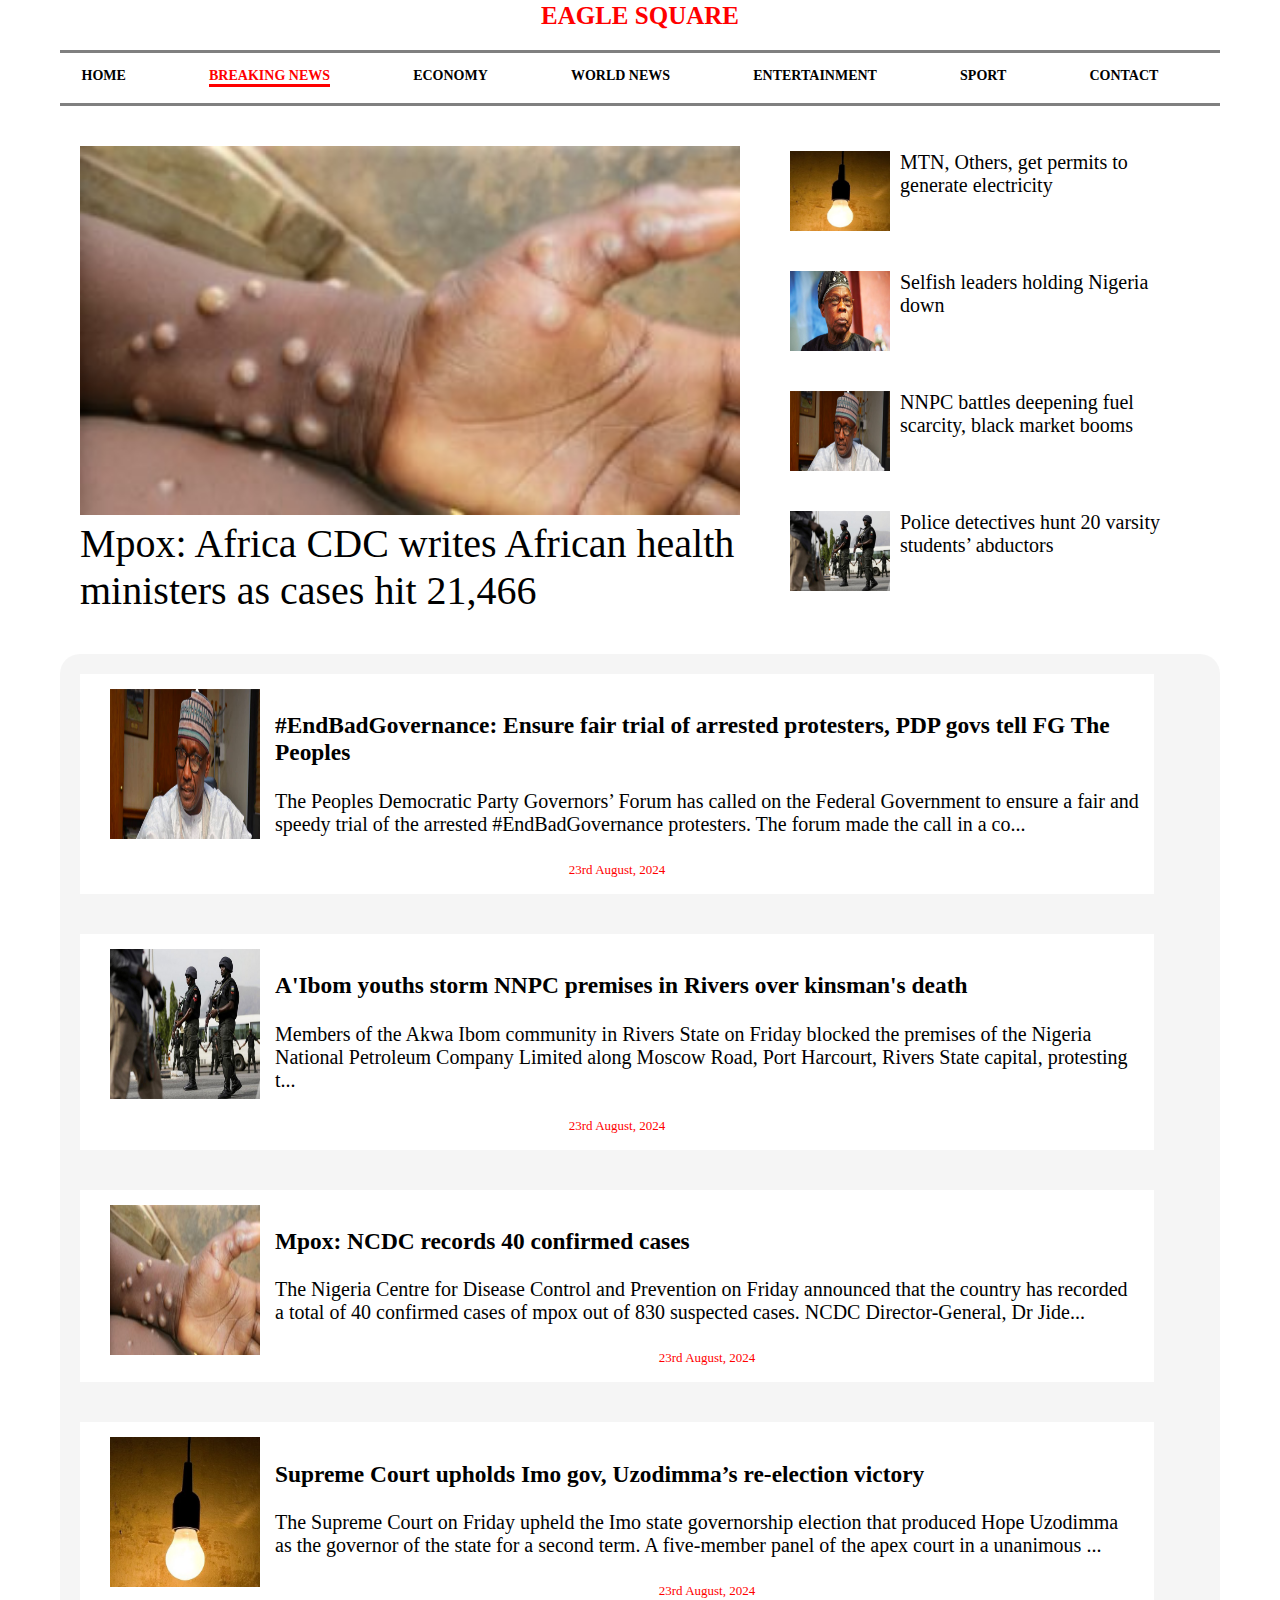
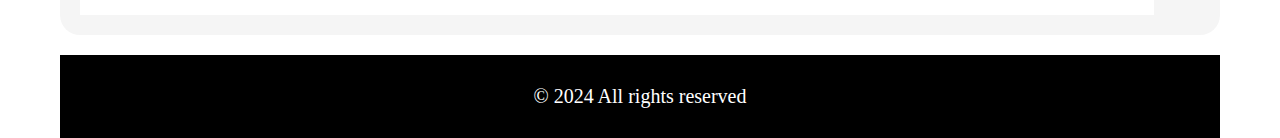
==== breakingnews.html @ 542c018c "My First Commit" ====
<!DOCTYPE html>
<html>
    <head>
        <meta charset="Utf-8">
        <title>Breaking News</title>
        <link rel="stylesheet" href="style.css">
        <link rel="stylesheet" href="break.css">
    </head>
    <body>
        <div class="container">
            <header>
                <div class="name">
                    <h1>EAGLE SQUARE</h1>
                </div>
                
                <nav class="sitenav">
                    <ul class="group">
                        <li><a href="index.html">HOME</a></li>
                        <li><a class="active" href="breakingnews.html">BREAKING NEWS</a></li>
                        <li><a href="economy.html">ECONOMY</a></li>
                        <li><a href="worldnews.html">WORLD NEWS</a></li>
                        <li><a href="entertainment.html">ENTERTAINMENT</a></li>
                        <li><a href="sport.html">SPORT</a></li>
                        <li><a href="contact.html">CONTACT</a></li>
                    </ul>
                </nav>
            </header>
            <div class="devtonic group">
                <div class="main-area">
                    <div class="breakingNews">
                        <img src="Images/monkeypox-313x175.jpg">
                        <span>Mpox: Africa CDC writes African health ministers as cases hit 21,466</span>
                    </div>
                </div>
                <aside class="contentarea">
                    <div class="topNews group">                
                        <div class="top1">
                            <img src="Images/Electricity-NEPA-e1683862542346.jpg">
                            <div class="top1text">
                                <p>MTN, Others, get permits to generate electricity</p>
                            </div>
                        </div>
                        <div class="top1">
                            <img src="Images/Olusegun-Obasanjo.jpg">
                            <div class="top1text">
                                <p>Selfish leaders holding Nigeria down</p>
                            </div>
                        </div>
                        <div class="top1">
                            <img src="Images/Mele-Kyari.jpg">
                            <div class="top1text">
                                <p>NNPC battles deepening fuel scarcity, black market booms</p>
                            </div>
                        </div>
                        <div class="top1">
                            <img src="Images/Policee.jpg">
                            <div class="top1text">
                                <p>Police detectives hunt 20 varsity students’ abductors</p>
                            </div>
                        </div>
                    </div>
                </aside>
            </div>
            <div class="picNews group">
                <div class="picNewsBg">
                    <img src="Images/Mele-Kyari.jpg">
                    <h3>#EndBadGovernance: Ensure fair trial of arrested protesters, PDP govs tell FG
                        The Peoples</h3>
                    <p>The Peoples Democratic Party Governors’ Forum has called on the Federal Government
                       to ensure a fair and speedy trial of the arrested #EndBadGovernance protesters. The forum made the call in a co...
                    </p>
                    <div class="dateName">
                        <span>23rd August, 2024</span>
                    </div>    
                </div>
                <div class="picNewsBg">
                    <img src="Images/Policee.jpg">
                    <h3>A'Ibom youths storm NNPC premises in Rivers over kinsman's death</h3>
                    <p>Members of the Akwa Ibom community in Rivers State on Friday blocked
                        the premises of the Nigeria National Petroleum Company Limited along Moscow Road, Port Harcourt, Rivers State capital, protesting t...      
                    </p>
                    <div class="dateName">
                        <span>23rd August, 2024</span>
                    </div>    
                </div>
                <div class="picNewsBg">
                    <img src="Images/monkeypox-313x175.jpg">
                    <h3>Mpox: NCDC records 40 confirmed cases</h3>
                    <p>The Nigeria Centre for Disease Control and Prevention on Friday announced that the country has recorded
                        a total of 40 confirmed cases of mpox out of 830 suspected cases. NCDC Director-General, Dr Jide...
                    </p>
                    <div class="dateName">
                        <span>23rd August, 2024</span>
                    </div>    
                </div>
                <div class="picNewsBg">
                    <img src="Images/Electricity-NEPA-e1683862542346.jpg">
                    <h3>Supreme Court upholds Imo gov, Uzodimma’s re-election victory</h3>
                    <p>The Supreme Court on Friday upheld the Imo state governorship election
                        that produced Hope Uzodimma as the governor of the state for a second term. A five-member panel of the apex court in a unanimous ... 
                    </p>
                    <div class="dateName">
                        <span>23rd August, 2024</span>
                    </div>    
                </div>
            </div>
            <footer>
                <p>&copy; 2024 All rights reserved</p>
            </footer>
        </div>
    </body>
</html>
---- style.css ----
body{
    background: white;
    font-family: 'Times New Roman';
    font-size: 14px;
    margin: 0;
    padding: 0;
}
.container{
    max-width: 960px;
    padding-left: 20px;
    padding-right: 20px;
    margin-left: auto;
    margin-right: auto;
    box-sizing: border-box;
    margin-top: -18px;
    margin-bottom: 0;
}
@media screen and (min-width:1200px) {
    body{
        font-size: 20px;
    }
    .container{
        max-width: 1200px;
        margin-left: auto;
        margin-right: auto;
        box-sizing: border-box;
        padding-left: 20px;
        padding-right: 20px;
        margin-top: -18px;
        margin-bottom: 0;
    }
    
}
@media screen and (max-width:480px) {
    body{
        font-size: 14px;
    }
    .container{
        max-width: 480px;
        margin-left: auto;
        margin-right: auto;
        box-sizing: border-box;
        padding-left: 10px;
        padding-right: 10px;
        margin-top: -18px;
        margin-bottom: 0;
    }
}
.name{
    margin-top: 20px;
    margin-bottom: 20px;
}
.name h1{
    text-align: center;
    color: red;
    font-size: 25px;
    font-family: 'Tahoma';
}
.sitenav{
    height: 50px;
    border-top: 3px solid gray;
    border-bottom: 3px solid gray;
}
.sitenav ul{
    margin: 0;
    padding: 0;
    display: flex;
    justify-content: flex-end;
}
.sitenav li{
    list-style: none;
    float: left;
    margin-left: auto;
    margin-right: auto;
    margin-top: 10px;
}
.sitenav a{
    margin-top: 5px;
    margin-bottom: 5px;
    display: block;
    margin-right: 50px;
    margin-left: 10px;
    font-size: 14px;
    text-decoration: none;
    color: black;
    font-weight: 600;
}
.sitenav a.active{
    color: red;
    border-bottom: 3px solid red;
}
.sitenav a:hover{
    color: red;
    border-bottom: 3px solid red;
    transition: 0.2s;
}
.devtonic{
    margin-top: 20px;
}
.contactform{
    background: rgb(255, 239, 239);
    height: 180px;
    padding: 10px 10px;
    text-align: center;
    border-radius: 15px;
}
label{
    font-size: 18px;
    font-weight: 500;
}
input{
    height: 20px;
    width: 70%;
    margin-left: 8px;
}
.sub{
    height: 25px;
    width: 20%;
    margin-top: 10px;
    margin-right: 142px;
    background: red;
    color: #efefef;
    border-radius: 7px;
}
.main-area{
    float: left;
    width: 600px;
    box-sizing: border-box;
    margin-right: 20px;
    padding: 20px;
}
.content-area{
    float: left;
    width: 300px;
    margin-top: 18px;
}
@media screen and (min-width:1200px) {
    .main-area{
        width: 700px;
        margin-right: 30px;
    }
    .content-area{
        width: 400px;
    }
}
@media screen and(max-width:480px) {
    .main-area{
        width: 160px;
        margin-right: 20px;
    }
    .content-area{
        width: 120px;
    }
}
.group:before,
.group:after{
    display: table;
    content: "";
}
.group:after{
    clear: both;
}
.group{
    zoom: 1;
}
.topNews{
    margin-top: 5px;
}
.topNews h2{
    color: red;
    border-top: 3px solid gray;
    border-bottom: 3px solid gray;
    z-index: 3;
    padding-left: 20px;
    text-align: center;
}
.top1{
    height: 100px;
    margin-top: 5px;
    margin-bottom: 5px;
}
.top1 img{
    float: left;
    height: 80px;
    width: 100px;
    margin-right: 10px;
}
.top1 p{
    font-size: 20px;
}
.breakingNews img{
    width: 100%;
}
.breakingNews span{
    font-size: 40px;
}
.picNews{
    margin-top: 20px;
    background-color: #ababab1e;
    width: 100%;
    border-radius: 20px;
}
.picNews h2{
    text-align: center;
    color: red;
}
.image1{
    text-align: center;
    float: left;
    margin-left: 15px;
    width: 250px;
}
.image2{
    text-align: center;
    float: left;
    margin-left: 15px;
    width: 250px;
}
.image3{
    text-align: center;
    float: left;
    margin-left: 15px;
    width: 250px;
}
.image4{
    text-align: center;
    float: left;
    margin-left: 15px;
    width: 250px;
}
.image1 img{
    height: 250px;
    width: 200px;
}
.image2 img{
    height: 250px;
    width: 200px;
}
.image3 img{
    height: 250px;
    width: 200px;
}
.image4 img{
    height: 250px;
    width: 200px;
}
footer{
    margin-top: 20px;
    text-align: center;
    background-color: black;
    color: white;
    font-size: 100%;
    padding-top: 10px;
    padding-bottom: 10px;
}
---- break.css ----
.main-area{
    float: left;
    width: 600px;
    box-sizing: border-box;
    margin-right: 20px;
    padding: 20px;
}
.contentarea{
    float: left;
    width: 100%;
}
@media screen and (min-width:1200px) {
    .main-area{
        width: 700px;
        margin-right: 30px;
    }
    .contentarea{
        width: 400px;
    }
}
@media screen and(max-width:480px) {
    .main-area{
        width: 160px;
        margin-right: 20px;
    }
    .contentarea{
        width: 120px;
    }
}
.picNewsBg{
    background: white;
    width: 90%;
    height: auto;
    float: left;
    padding: 15px 15px;
    margin-bottom: 20px;
    margin-top: 20px;
    margin-left: 20px;
}
.picNewsBg img{
    height: 150px;
    width: 150px;
    float: left;
    margin-right: 15px;
    margin-left: 15px;
}
.picNewsBg span{
    text-align: center;
    color: red;
    font-size: 13px;
}
.dateName{
    text-align: center;
}
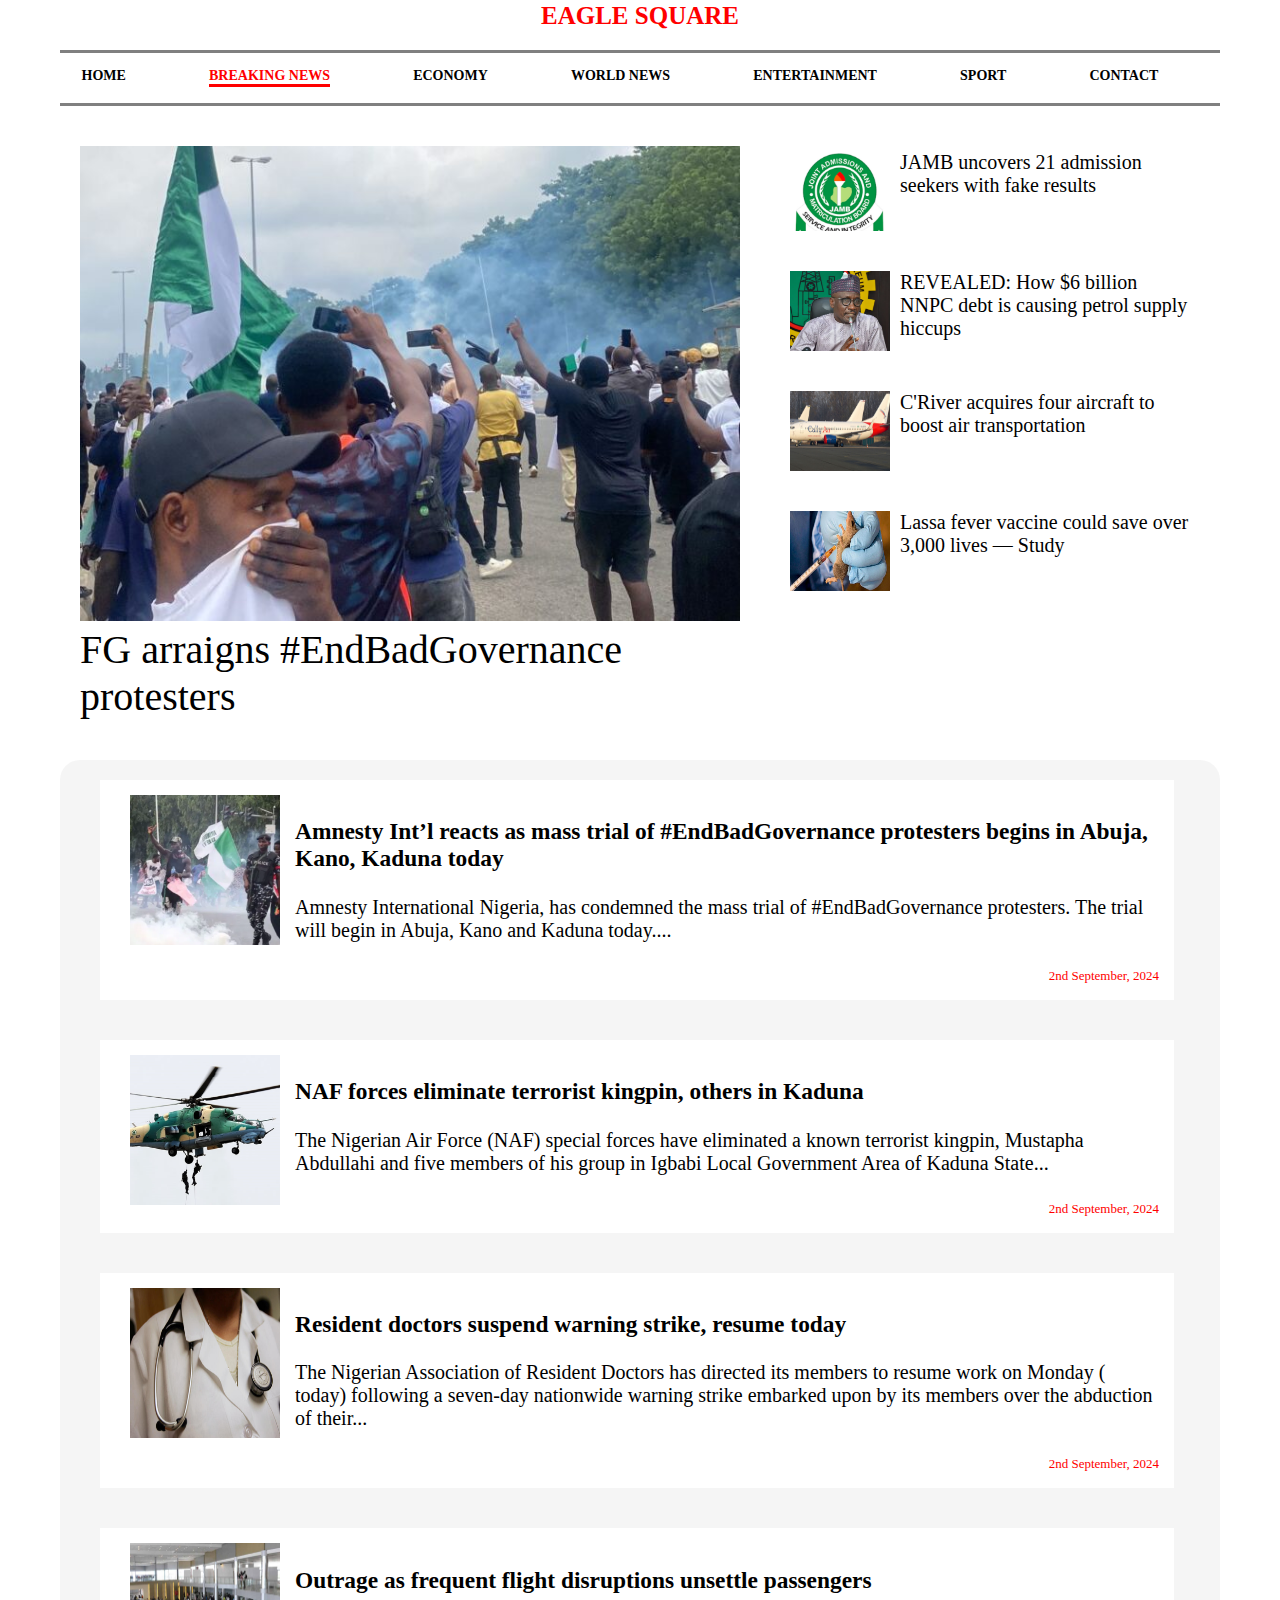
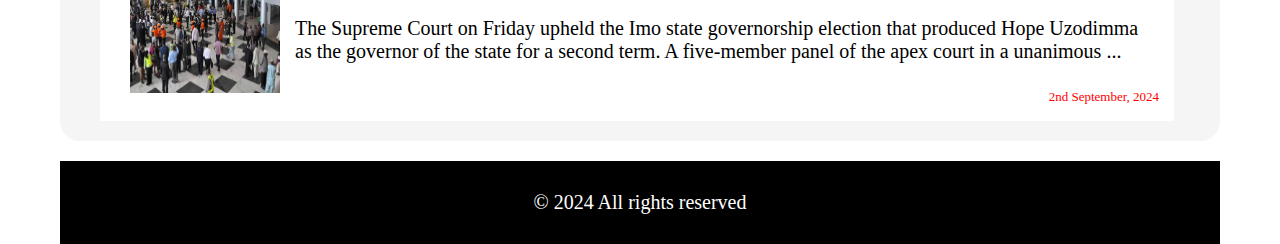
==== commit 03d24263: "new changes" ====
--- a/breakingnews.html
+++ b/breakingnews.html
@@ -28,80 +28,97 @@
             <div class="devtonic group">
                 <div class="main-area">
                     <div class="breakingNews">
-                        <img src="Images/monkeypox-313x175.jpg">
-                        <span>Mpox: Africa CDC writes African health ministers as cases hit 21,466</span>
+                        <a href="https://punchng.com/fg-arraigns-endbadgovernance-protesters/">
+                            <img src="Images/end.jpeg">
+                            <span>FG arraigns #EndBadGovernance protesters</span>
+                        </a>
                     </div>
                 </div>
                 <aside class="contentarea">
                     <div class="topNews group">                
                         <div class="top1">
-                            <img src="Images/Electricity-NEPA-e1683862542346.jpg">
-                            <div class="top1text">
-                                <p>MTN, Others, get permits to generate electricity</p>
-                            </div>
+                            <a href="https://punchng.com/jamb-uncovers-21-admission-seekers-with-fake-results/#google_vignette">
+                                <img src="Images/jamb.png">
+                                <div class="top1text">
+                                    <p>JAMB uncovers 21 admission seekers with fake results</p>
+                                </div>
+                            </a>
                         </div>
                         <div class="top1">
-                            <img src="Images/Olusegun-Obasanjo.jpg">
-                            <div class="top1text">
-                                <p>Selfish leaders holding Nigeria down</p>
-                            </div>
+                            <a href="https://www.vanguardngr.com/2024/09/revealed-how-6-billion-nnpc-debt-is-causing-petrol-supply-hiccups/">
+                                <img src="Images/nnpc.png">
+                                <div class="top1text">
+                                    <p>REVEALED: How $6 billion NNPC debt is causing petrol supply hiccups</p>
+                                </div>
+                            </a>
                         </div>
                         <div class="top1">
-                            <img src="Images/Mele-Kyari.jpg">
-                            <div class="top1text">
-                                <p>NNPC battles deepening fuel scarcity, black market booms</p>
-                            </div>
+                            <a href="https://guardian.ng/news/criver-acquires-four-aircraft-to-boost-air-transportation/">
+                                <img src="Images/plane.jpg">
+                                <div class="top1text">
+                                    <p>C'River acquires four aircraft to boost air transportation</p>
+                                </div>
+                            </a>
                         </div>
                         <div class="top1">
-                            <img src="Images/Policee.jpg">
-                            <div class="top1text">
-                                <p>Police detectives hunt 20 varsity students’ abductors</p>
-                            </div>
+                            <a href="https://punchng.com/lassa-fever-vaccine-could-save-over-3000-lives-study/">
+                                <img src="Images/LASSA-FEVER.jpg">
+                                <div class="top1text">
+                                    <p>Lassa fever vaccine could save over 3,000 lives — Study</p>
+                                </div>
+                            </a>
                         </div>
                     </div>
                 </aside>
             </div>
             <div class="picNews group">
                 <div class="picNewsBg">
-                    <img src="Images/Mele-Kyari.jpg">
-                    <h3>#EndBadGovernance: Ensure fair trial of arrested protesters, PDP govs tell FG
-                        The Peoples</h3>
-                    <p>The Peoples Democratic Party Governors’ Forum has called on the Federal Government
-                       to ensure a fair and speedy trial of the arrested #EndBadGovernance protesters. The forum made the call in a co...
-                    </p>
-                    <div class="dateName">
-                        <span>23rd August, 2024</span>
-                    </div>    
+                    <a href="https://www.vanguardngr.com/2024/09/ai-reacts-as-mass-trial-of-endbadgovernance-protesters-begins-in-abuja-kano-kaduna-today/">
+                        <img src="Images/amnesty.png">
+                        <h3>Amnesty Int’l reacts as mass trial of #EndBadGovernance protesters begins in Abuja, Kano, Kaduna today</h3>
+                        <p>Amnesty International Nigeria, has condemned the mass trial of #EndBadGovernance protesters.
+                            The trial will begin in Abuja, Kano and Kaduna today....
+                        </p>
+                        <div class="dateName">
+                            <span>2nd September, 2024</span>
+                        </div>
+                    </a>
                 </div>
                 <div class="picNewsBg">
-                    <img src="Images/Policee.jpg">
-                    <h3>A'Ibom youths storm NNPC premises in Rivers over kinsman's death</h3>
-                    <p>Members of the Akwa Ibom community in Rivers State on Friday blocked
-                        the premises of the Nigeria National Petroleum Company Limited along Moscow Road, Port Harcourt, Rivers State capital, protesting t...      
-                    </p>
-                    <div class="dateName">
-                        <span>23rd August, 2024</span>
-                    </div>    
+                    <a href="https://guardian.ng/news/naf-forces-eliminate-terrorist-kingpin-others-in-kaduna/">
+                        <img src="Images/airforce.png">
+                        <h3>NAF forces eliminate terrorist kingpin, others in Kaduna</h3>
+                        <p>The Nigerian Air Force (NAF) special forces have eliminated a known terrorist kingpin, Mustapha Abdullahi and five members
+                            of his group in Igbabi Local Government Area of Kaduna State...      
+                        </p>
+                        <div class="dateName">
+                            <span>2nd September, 2024</span>
+                        </div>
+                    </a>
                 </div>
                 <div class="picNewsBg">
-                    <img src="Images/monkeypox-313x175.jpg">
-                    <h3>Mpox: NCDC records 40 confirmed cases</h3>
-                    <p>The Nigeria Centre for Disease Control and Prevention on Friday announced that the country has recorded
-                        a total of 40 confirmed cases of mpox out of 830 suspected cases. NCDC Director-General, Dr Jide...
-                    </p>
-                    <div class="dateName">
-                        <span>23rd August, 2024</span>
-                    </div>    
+                    <a href="https://punchng.com/resident-doctors-suspend-warning-strike-resume-today/">
+                        <img src="Images/Doctorsthethoscope.jpg">
+                        <h3>Resident doctors suspend warning strike, resume today</h3>
+                        <p>The Nigerian Association of Resident Doctors has directed its members to resume work on Monday ( today) following a seven-day
+                            nationwide warning strike embarked upon by its members over the abduction of their...
+                        </p>
+                        <div class="dateName">
+                            <span>2nd September, 2024</span>
+                        </div>
+                    </a>
                 </div>
                 <div class="picNewsBg">
-                    <img src="Images/Electricity-NEPA-e1683862542346.jpg">
-                    <h3>Supreme Court upholds Imo gov, Uzodimma’s re-election victory</h3>
-                    <p>The Supreme Court on Friday upheld the Imo state governorship election
-                        that produced Hope Uzodimma as the governor of the state for a second term. A five-member panel of the apex court in a unanimous ... 
-                    </p>
-                    <div class="dateName">
-                        <span>23rd August, 2024</span>
-                    </div>    
+                    <a href="https://www.vanguardngr.com/2024/08/outrage-as-frequent-flight-disruptions-unsettle-passengers/">
+                        <img src="Images/outrage.png">
+                        <h3>Outrage as frequent flight disruptions unsettle passengers</h3>
+                        <p>The Supreme Court on Friday upheld the Imo state governorship election
+                            that produced Hope Uzodimma as the governor of the state for a second term. A five-member panel of the apex court in a unanimous ... 
+                        </p>
+                        <div class="dateName">
+                            <span>2nd September, 2024</span>
+                        </div>
+                    </a>
                 </div>
             </div>
             <footer>
--- a/style.css
+++ b/style.css
@@ -94,6 +94,18 @@
     border-bottom: 3px solid red;
     transition: 0.2s;
 }
+.breakingNews a{
+    text-decoration: none;
+    color: black;
+}
+.topNews a{
+    text-decoration: none;
+    color: black;
+}
+.picNews a{
+    text-decoration: none;
+    color: black;
+}
 .devtonic{
     margin-top: 20px;
 }
@@ -179,6 +191,9 @@
     margin-top: 5px;
     margin-bottom: 5px;
 }
+.top1:hover{
+    box-shadow: 0px 2px rgba(0,0,0,0.2);
+}
 .top1 img{
     float: left;
     height: 80px;
@@ -204,45 +219,69 @@
     text-align: center;
     color: red;
 }
+.picNews h4{
+    font-size: 16px;
+    margin-top: -1px;
+}
 .image1{
     text-align: center;
     float: left;
-    margin-left: 15px;
-    width: 250px;
+    margin-left: 62px;
+    margin-right: 15px;
+    width: 200px;
+    background-color: white;
+    height: 320px;
+    margin-bottom: 20px;
+}
+.image1:hover, .image2:hover, .image3:hover, .image4:hover{
+    background-color: #ababab1e;
+    box-shadow: 0 5px rgba(0, 0, 0, 0.251);
 }
 .image2{
     text-align: center;
     float: left;
-    margin-left: 15px;
-    width: 250px;
+    margin-left: 62px;
+    margin-right: 15px;
+    width: 200px;
+    background-color: white;
+    height: 320px;
+    margin-bottom: 20px;
 }
 .image3{
     text-align: center;
     float: left;
-    margin-left: 15px;
-    width: 250px;
+    margin-left: 62px;
+    margin-right: 15px;
+    width: 200px;
+    background-color: white;
+    height: 320px;
+    margin-bottom: 20px;
 }
 .image4{
     text-align: center;
     float: left;
-    margin-left: 15px;
-    width: 250px;
+    margin-left: 62px;
+    margin-right: 15px;
+    width: 200px;
+    background-color: white;
+    height: 320px;
+    margin-bottom: 20px;
 }
 .image1 img{
     height: 250px;
-    width: 200px;
+    width: 100%;
 }
 .image2 img{
     height: 250px;
-    width: 200px;
+    width: 100%;
 }
 .image3 img{
     height: 250px;
-    width: 200px;
+    width: 100%;
 }
 .image4 img{
     height: 250px;
-    width: 200px;
+    width: 100%;
 }
 footer{
     margin-top: 20px;
--- a/break.css
+++ b/break.css
@@ -35,7 +35,8 @@
     padding: 15px 15px;
     margin-bottom: 20px;
     margin-top: 20px;
-    margin-left: 20px;
+    margin-left: 40px;
+    text-align: left;
 }
 .picNewsBg img{
     height: 150px;
@@ -50,5 +51,5 @@
     font-size: 13px;
 }
 .dateName{
-    text-align: center;
+    text-align: right;
 }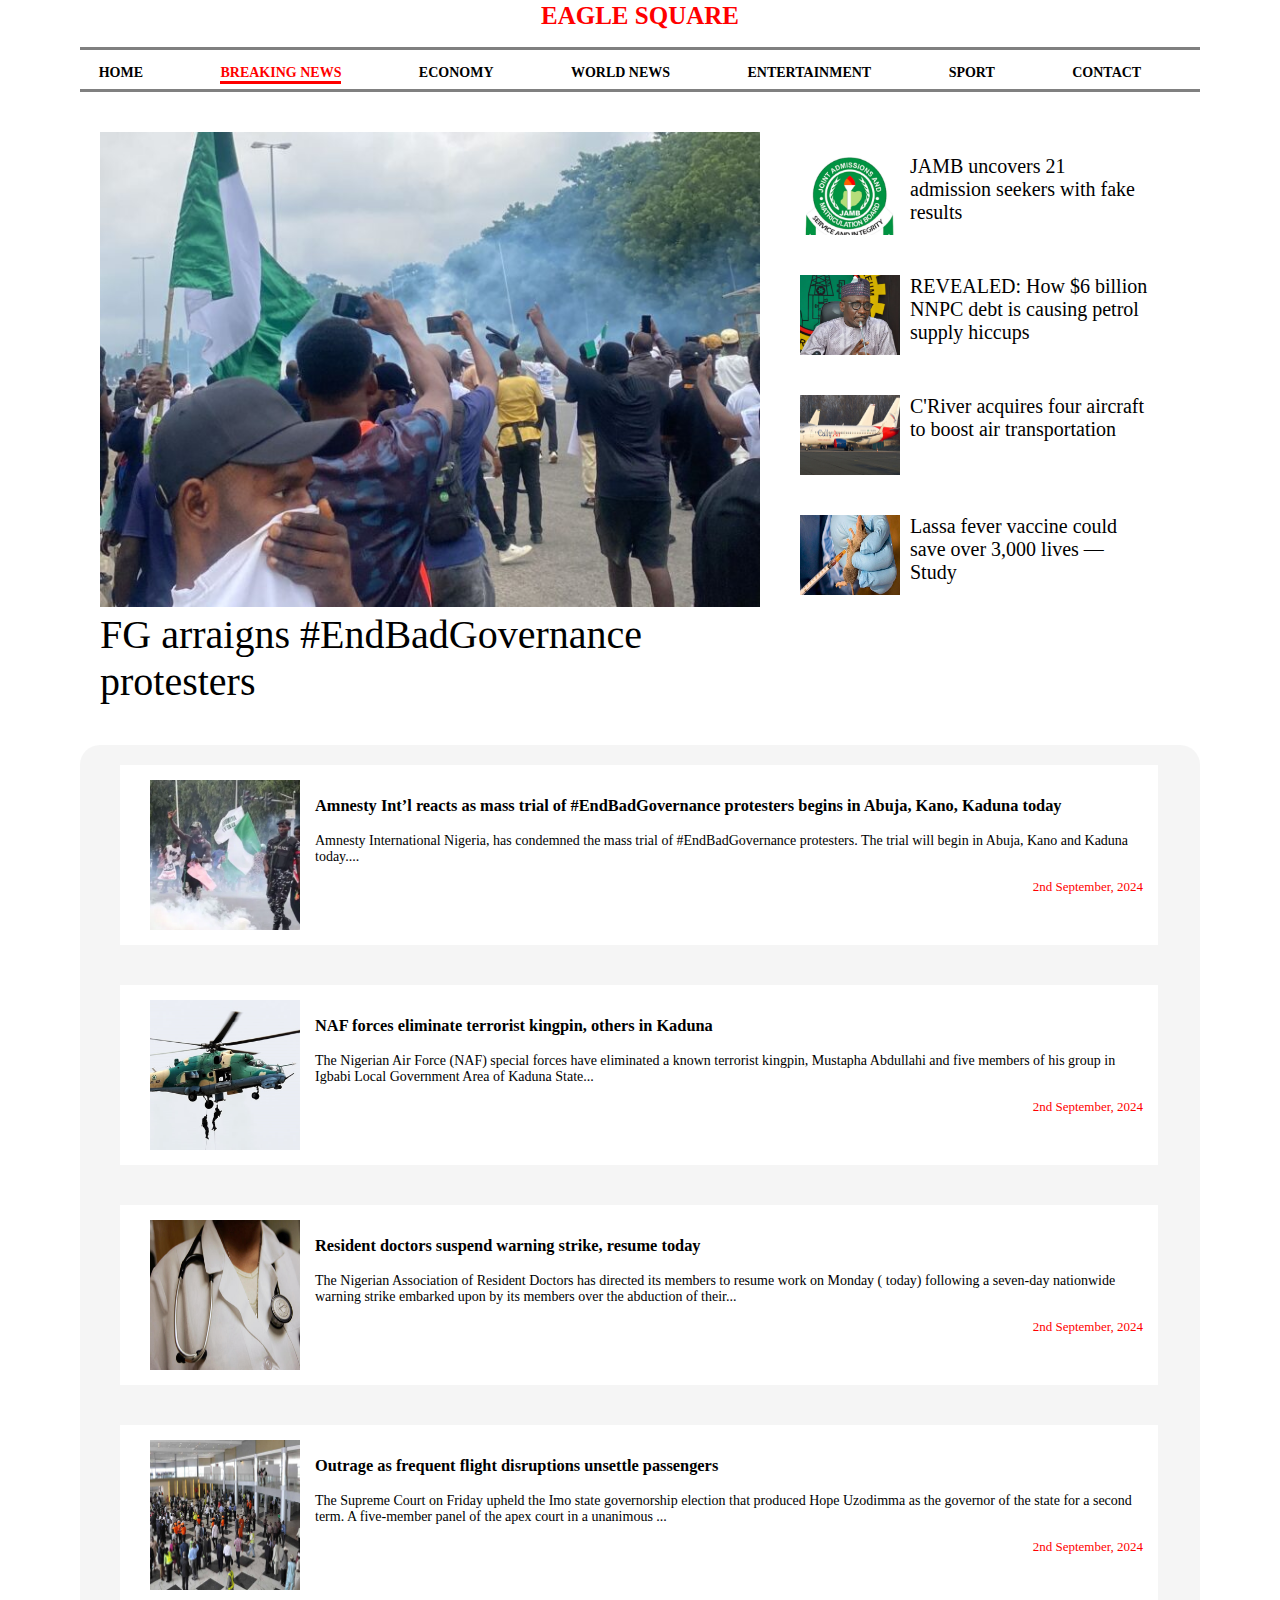
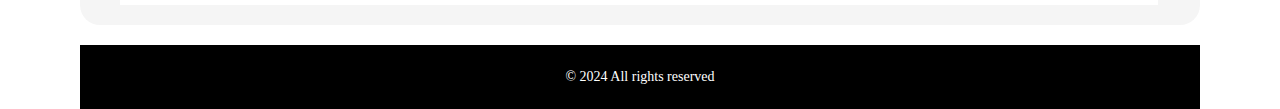
==== commit 2de3e0cf: "update" ====
--- a/breakingnews.html
+++ b/breakingnews.html
@@ -2,28 +2,31 @@
 <html>
     <head>
         <meta charset="Utf-8">
+        <meta name="viewport" content="width=device-width, initial-scale=1">
         <title>Breaking News</title>
         <link rel="stylesheet" href="style.css">
-        <link rel="stylesheet" href="break.css">
+        <script type="javascript" src="active.js"></script>
+
     </head>
     <body>
         <div class="container">
             <header>
                 <div class="name">
                     <h1>EAGLE SQUARE</h1>
+                    <nav class="sitenav">
+                        <ul class="group">
+                            <li><a href="index.html">HOME</a></li>
+                            <li><a class="active" href="breakingnews.html">BREAKING NEWS</a></li>
+                            <li><a href="economy.html">ECONOMY</a></li>
+                            <li><a href="worldnews.html">WORLD NEWS</a></li>
+                            <li><a href="entertainment.html">ENTERTAINMENT</a></li>
+                            <li><a href="sport.html">SPORT</a></li>
+                            <li><a href="contact.html">CONTACT</a></li>
+                        </ul>
+                    </nav>
                 </div>
                 
-                <nav class="sitenav">
-                    <ul class="group">
-                        <li><a href="index.html">HOME</a></li>
-                        <li><a class="active" href="breakingnews.html">BREAKING NEWS</a></li>
-                        <li><a href="economy.html">ECONOMY</a></li>
-                        <li><a href="worldnews.html">WORLD NEWS</a></li>
-                        <li><a href="entertainment.html">ENTERTAINMENT</a></li>
-                        <li><a href="sport.html">SPORT</a></li>
-                        <li><a href="contact.html">CONTACT</a></li>
-                    </ul>
-                </nav>
+                
             </header>
             <div class="devtonic group">
                 <div class="main-area">
@@ -34,7 +37,7 @@
                         </a>
                     </div>
                 </div>
-                <aside class="contentarea">
+                <aside class="content-area">
                     <div class="topNews group">                
                         <div class="top1">
                             <a href="https://punchng.com/jamb-uncovers-21-admission-seekers-with-fake-results/#google_vignette">
--- a/style.css
+++ b/style.css
@@ -15,35 +15,22 @@
     margin-top: -18px;
     margin-bottom: 0;
 }
-@media screen and (min-width:1200px) {
-    body{
-        font-size: 20px;
-    }
+@media screen and (min-width: 1200px){ /* laptop screen */
     .container{
         max-width: 1200px;
-        margin-left: auto;
-        margin-right: auto;
-        box-sizing: border-box;
-        padding-left: 20px;
-        padding-right: 20px;
-        margin-top: -18px;
-        margin-bottom: 0;
-    }
-    
-}
-@media screen and (max-width:480px) {
-    body{
-        font-size: 14px;
+        padding-left: 40px;
+        padding-right: 40px;
+
+    }
+}
+@media screen and (max-width: 480px){ /* mobile device*/
+    .body{
+        font-size: 12px;
     }
     .container{
-        max-width: 480px;
-        margin-left: auto;
-        margin-right: auto;
-        box-sizing: border-box;
+        max-width: 450px;
         padding-left: 10px;
         padding-right: 10px;
-        margin-top: -18px;
-        margin-bottom: 0;
     }
 }
 .name{
@@ -56,8 +43,13 @@
     font-size: 25px;
     font-family: 'Tahoma';
 }
+@media screen and (max-width:480px) {
+    .name h1{
+        font-size: 20px;
+    }
+}
 .sitenav{
-    height: 50px;
+    height: auto;
     border-top: 3px solid gray;
     border-bottom: 3px solid gray;
 }
@@ -85,6 +77,7 @@
     color: black;
     font-weight: 600;
 }
+
 .sitenav a.active{
     color: red;
     border-bottom: 3px solid red;
@@ -93,11 +86,24 @@
     color: red;
     border-bottom: 3px solid red;
     transition: 0.2s;
+}
+@media screen and (max-width: 700px) {
+    .sitenav{
+        width: 450px;
+        height: auto;
+    }
+    .sitenav a{
+        margin-right: 2px;
+        margin-left: 2px;
+        font-size: 10px;
+    }
+
 }
 .breakingNews a{
     text-decoration: none;
     color: black;
 }
+
 .topNews a{
     text-decoration: none;
     color: black;
@@ -109,6 +115,12 @@
 .devtonic{
     margin-top: 20px;
 }
+@media screen and (max-width:480px){
+    .devtonic{
+        margin-top: 2px;
+    }
+}
+
 .contactform{
     background: rgb(255, 239, 239);
     height: 180px;
@@ -116,6 +128,12 @@
     text-align: center;
     border-radius: 15px;
 }
+@media screen and (max-width: 480px){
+    .contactform{
+        width: 95%;
+    }
+}
+
 label{
     font-size: 18px;
     font-weight: 500;
@@ -146,22 +164,26 @@
     width: 300px;
     margin-top: 18px;
 }
-@media screen and (min-width:1200px) {
+@media screen and (min-width:1200px){
     .main-area{
         width: 700px;
-        margin-right: 30px;
+        margin-right: 20px;
+        float: left;
     }
     .content-area{
-        width: 400px;
-    }
-}
-@media screen and(max-width:480px) {
+        width: 350px;
+        float: left;
+    }
+}
+@media screen and (max-width:480px){
     .main-area{
-        width: 160px;
-        margin-right: 20px;
+        width: 450px;
+        margin-right: 5px;
+        float: left;
     }
     .content-area{
-        width: 120px;
+        width: 100%;
+        float: left;
     }
 }
 .group:before,
@@ -186,6 +208,7 @@
     padding-left: 20px;
     text-align: center;
 }
+
 .top1{
     height: 100px;
     margin-top: 5px;
@@ -203,6 +226,7 @@
 .top1 p{
     font-size: 20px;
 }
+
 .breakingNews img{
     width: 100%;
 }
@@ -215,6 +239,7 @@
     width: 100%;
     border-radius: 20px;
 }
+
 .picNews h2{
     text-align: center;
     color: red;
@@ -222,6 +247,58 @@
 .picNews h4{
     font-size: 16px;
     margin-top: -1px;
+}
+.picNewsBg{
+    background: white;
+    width: 90%;
+    height: auto;
+    float: left;
+    padding: 15px 15px;
+    margin-bottom: 20px;
+    margin-top: 20px;
+    margin-left: 40px;
+    text-align: left;
+}
+.picNewsBg img{
+    height: 150px;
+    width: 150px;
+    float: left;
+    margin-right: 15px;
+    margin-left: 15px;
+}
+.picNewsBg span{
+    text-align: center;
+    color: red;
+    font-size: 13px;
+}
+@media screen and (max-width: 700px) {
+    .picNewsBg{
+        float: left;
+        width: auto;
+        margin-top: 10px;
+        margin-bottom: 10px;
+        padding: 10px 2px;
+        margin-left: 20px;
+        margin-right: 20px;
+    }
+    .picNewsBg img{
+        margin-left: 5px;
+        margin-right: 8px;
+    }
+    .picNewsBg p{
+        margin-top: -5px;
+        text-align: left;
+    }
+    .picNewsBg h3{
+        margin-top: -5px;
+    }
+    .picNewsBg span{
+        margin-right: 15px;
+    }
+
+}
+.dateName{
+    text-align: right;
 }
 .image1{
     text-align: center;
